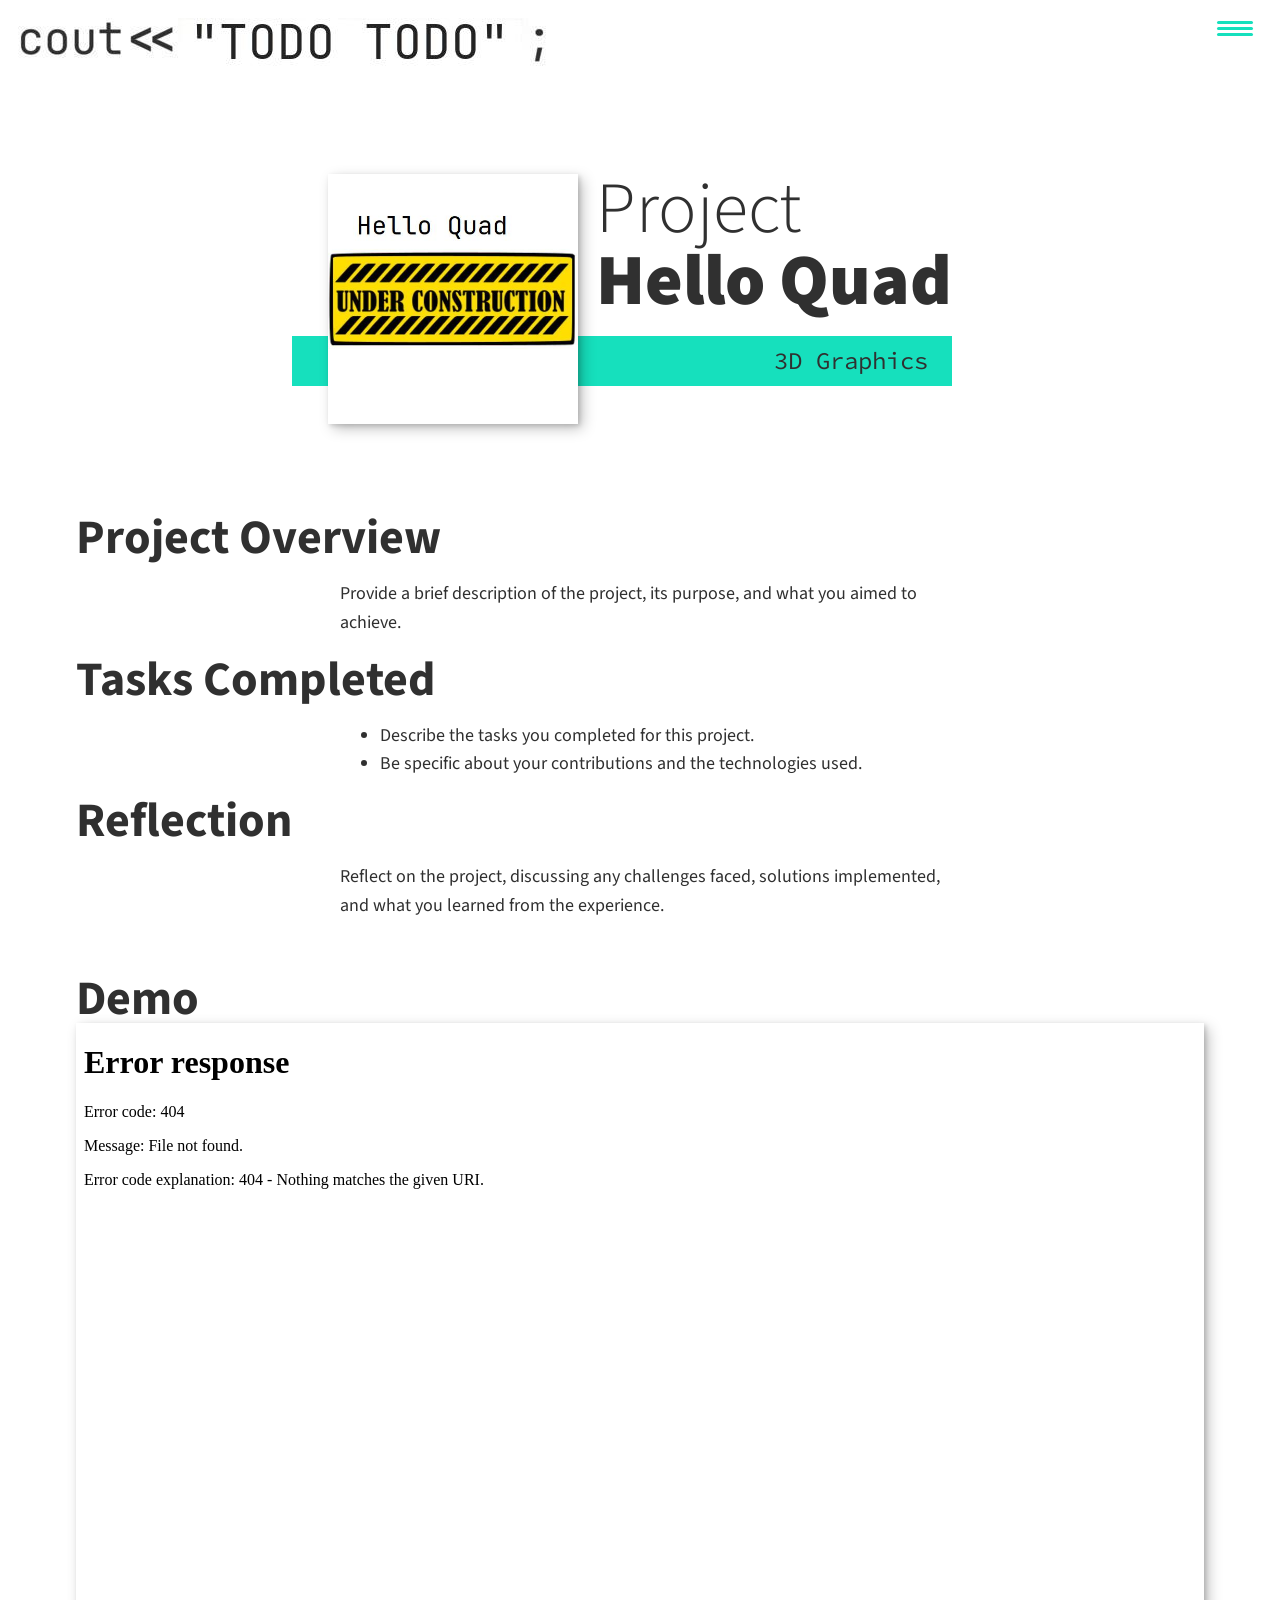
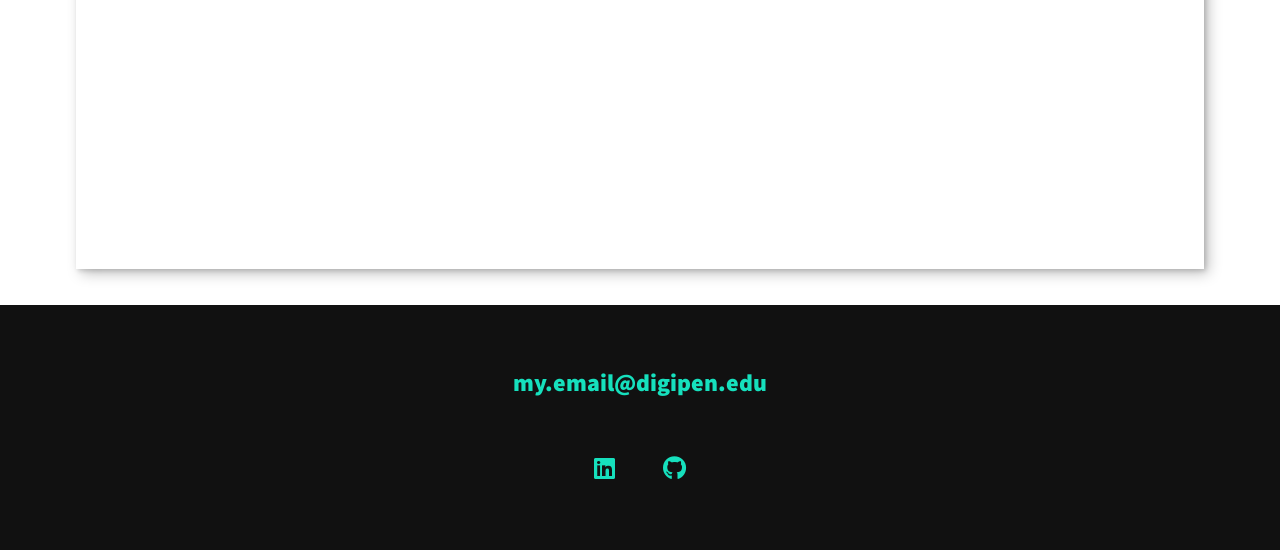
==== portfolio/01_hello.html @ 7c7721d3 "Initial commit" ====
<!-- https://youtu.be/_xkSvufmjEs?si=mh-MXT2ZdUasYAYn&t=3416 -->
<!-- adobe.ly/2GAgF93 -->
<!-- https://scrimba.com/build-and-deploy-your-portfolio-c012 -->
<!DOCTYPE html>
<html lang="en">

<head>
    <meta charset="UTF-8">
    <link rel="icon" type="image/svg+xml" href="../img/face.jpg">

    <!-- Help auto scale for desktop & mobile -->
    <meta name="viewport" content="width=device-width, initial-scale=1.0">
    <title>STUDENT TODO Website</title>

    <!-- Normalize the difference across browsers  https://necolas.github.io/normalize.css/ -->
    <link rel="stylesheet" href="../external/normalize.css">

    <link rel="stylesheet" href="https://cdnjs.cloudflare.com/ajax/libs/font-awesome/5.11.2/css/all.css"
        integrity="sha256-46qynGAkLSFpVbEBog43gvNhfrOj+BmwXdxFgVK/Kvc=" crossorigin="anonymous" />

    <!-- https://fonts.google.com/selection/embed -->
    <link rel="preconnect" href="https://fonts.googleapis.com">
    <link rel="preconnect" href="https://fonts.gstatic.com" crossorigin>
    <link
        href="https://fonts.googleapis.com/css2?family=Source+Code+Pro:ital,wght@0,200..900;1,200..900&family=Source+Sans+3:ital,wght@0,200..900;1,200..900&display=swap"
        rel="stylesheet">

    <link rel="stylesheet" href="../css/style.css">
</head>

<body>
    <header>
        <div class="logo">
            <!-- alt text can be blank since the logo is purely decorative and putting something like logo isn't actually helpful -->
            <img src="../img/cout.jpg" alt="">
        </div>
        <button class="nav-toggle" aria-label="toggle navigation">
            <span class="hamburger"></span>
        </button>
        <nav class="nav">
            <ul class="nav__list">
                <li class="nav__item">
                    <a href="../index.html" class="nav__link">Home</a>
                </li>
                <li class="nav__item">
                    <a href="../index.html#skills" class="nav__link">Skills</a>
                </li>
                <li class="nav__item">
                    <a href="../index.html#about" class="nav__link">About Me</a>
                </li>
                <li class="nav__item">
                    <a href="../index.html#projects" class="nav__link">Projects</a>
                </li>
                <li class="nav__item">
                    <a href="../index.html#resume" class="nav__link">Resume</a>
                </li>
            </ul>
        </nav>
    </header>

    <!-- Introduction -->
    <section class="intro">
        <h1 class="section__title section__title--intro">
            Project <strong>Hello Quad</strong>
        </h1>
        <p class="section__subtitle section__subtitle--intro">3D Graphics</p>
        <img src="../img/portfolio_thumbnails/01_hello.jpg" alt="a picture of this portfolio item" class="intro__img">
    </section>

    <div class="portfolio-item-individual">
        <h2>Project Overview</h2>
        <p>Provide a brief description of the project, its purpose, and what you aimed to achieve.</p>

        <h2>Tasks Completed</h2>
        <ul>
            <li>Describe the tasks you completed for this project.</li>
            <li>Be specific about your contributions and the technologies used.</li>
        </ul>

        <h2>Reflection</h2>
        <p>Reflect on the project, discussing any challenges faced, solutions implemented, and what you learned from the
            experience.</p>
    </div>

    <div class="portfolio-item-individual">
        <h2>Demo</h2>
        <!-- TODO demo the webgl version of the project -->
        <iframe id="demo" src="../webgl/D01HelloQuad/graphics_fun.html"></iframe>
    </div>


    <!-- Footer -->
    <footer class="footer">
        <a href="mailto:my.email@digipen.edu" class="footer__link">my.email@digipen.edu</a>
        <ul class="social-list">
            <li class="social-list__item">
                <a class="social-list__link" href="https://linkedin.com/in/mylinkedinid">
                    <i class="fab fa-linkedin"></i>
                </a>
            </li>
            <li class="social-list__item">
                <a class="social-list__link" href="https://github.com/mygithubid">
                    <i class="fab fa-github"></i>
                </a>
            </li>
            <!-- Want to list more? search : https://fontawesome.com/v5/search?ic=brands -->
        </ul>
    </footer>

    <script src="../js/index.js"></script>

</body>

</html>
---- css/style.css ----
/* make padding within widths rather calculating with total width? */
*,
*::before,
*::after {
  box-sizing: border-box;
}

/* Custom Properties */

:root {
  --ff-primary: "Source Sans 3", sans-serif;
  --ff-secondary: "Source Code Pro", monospace;

  --fw-reg: 300;
  --fw-bold: 900;

  --clr-light: #ffffff;
  --clr-dark: #303030;
  --clr-accent: #16e0bd;

  --fs-h1: 3rem;
  --fs-h2: 2.25rem;
  --fs-h3: 1.25rem;
  --fs-body: 1rem;

  --bs: 0.25em 0.25em 0.75em rgba(0, 0, 0, 0.25),
    0.125em 0.125em 0.25em rgba(0, 0, 0, 0.15);
}

/* With wider screens use differnt/bigger numbers */
@media (min-width: 800px) {
  :root {
    --fs-h1: 4.5rem;
    --fs-h2: 3rem;
    --fs-h3: 1.5rem;
    --fs-body: 1.125rem;
  }
}

/* General Styles */

html {
  scroll-behavior: smooth;
}

body {
  background: var(--clr-light);
  color: var(--clr-dark);
  margin: 0;
  font-family: var(--ff-primary);
  font-size: var(--fs-body);
  line-height: 1.6;
}

section {
  padding: 5em 2em;
}

img {
  display: block;
  max-width: 100%;
}

strong {
  font-weight: var(--fw-bold);
}

:focus {
  outline: 3px solid var(--clr-accent);
  outline-offset: 3px;
}

.btn {
  display: inline-block;
  padding: 0.5em 2.5em;
  background: var(--clr-accent);
  color: var(--clr-dark);
  text-decoration: none;
  cursor: pointer;
  font-size: 0.8rem;
  text-transform: uppercase;
  letter-spacing: 2px;
  font-weight: var(--fw-bold);
  transition: transform 200ms ease-in-out;
}

.btn:hover {
  transform: scale(1.1);
}

/* Typography */

h1,
h2,
h3 {
  line-height: 1;
  margin: 0;
}

h1 {
  font-size: var(--fs-h1);
}

h2 {
  font-size: var(--fs-h2);
}

h3 {
  font-size: var(--fs-h3);
}

.section__title {
  margin-bottom: 0.25rem;
}

.section__title--intro {
  font-weight: var(--fw-reg);
}

.section__title--intro strong {
  display: block;
}

.section__subtitle {
  margin: 0;
  font-size: var(--fs-h3);
}

.section__subtitle--intro,
.section__subtitle--about {
  background: var(--clr-accent);
  padding: 0.25em 1em;
  font-family: var(--ff-secondary);
  margin-bottom: 1em;
}

.section__subtitle--projects {
  color: var(--clr-accent);
  font-weight: var(--fw-bold);
  margin-bottom: 1em;
}

/* header */
header {
  display: flex;
  justify-content: space-between;
  padding: 1em;
}
.logo {
  max-width: 528px;
}

.nav {
  position: fixed;
  background: var(--clr-dark);
  color: var(--clr-light);
  top: 0;
  bottom: 0;
  left: 0;
  right: 0;
  z-index: 100;

  transform: translateX(100%);
  transition: transform 250ms cubic-bezier(0.5, 0, 0.5, 1);
}

.nav__list {
  list-style: none;
  display: flex;
  height: 100%;
  flex-direction: column;
  justify-content: space-evenly;
  align-items: center;
  margin: 0;
  padding: 0;
}

.nav__link {
  color: inherit;
  font-weight: var(--fw-bold);
  font-size: var(--fs-h2);
  text-decoration: none;
}

.nav__link:hover {
  color: var(--clr-accent);
}

.nav-toggle {
  padding: 0.5em;
  background: transparent;
  border: 0;
  cursor: pointer;
  position: absolute;
  right: 1em;
  top: 1em;
  z-index: 1000;
}

.nav-open .nav {
  transform: translateX(0);
}

.nav-open .nav-toggle {
  position: fixed;
}

.nav-open .hamburger {
  transform: rotate(0.625turn);
}

.nav-open .hamburger::before {
  transform: rotate(90deg) translateX(-6px);
}

.nav-open .hamburger::after {
  opacity: 0;
}

.hamburger {
  display: block;
  position: relative;
}

.hamburger,
.hamburger::before,
.hamburger::after {
  background: var(--clr-accent);
  width: 2em;
  height: 3px;
  border-radius: 1em;
  transition: transform 250ms ease-in-out;
}

.hamburger::before,
.hamburger::after {
  content: "";
  position: absolute;
  left: 0;
  right: 0;
}

.hamburger::before {
  top: 6px;
}
.hamburger::after {
  bottom: 6px;
}

/* Intro Section */
.intro {
  position: relative;
  z-index: 2;
}

.intro-bg {
  position: absolute;
  top: 0;
  left: 0;
  width: 100%;
  height: 100%;
  overflow: hidden;
  z-index: -2;
}

.intro-bg iframe {
  width: 100%;
  height: 100%;
  border: none;
  position: absolute;
  top: 0;
  left: 0;
}

.intro__img {
  box-shadow: var(--bs);
}

.section__subtitle--intro {
  display: inline-block;
}

@media (min-width: 600px) {
  .intro {
    display: grid;
    width: min-content;
    margin: 0 auto;
    column-gap: 1em;
    grid-template-areas:
      "img title"
      "img subtitle";
    grid-template-columns: min-content max-content;
  }

  .intro__img {
    grid-area: img;
    min-width: 250px;
    position: relative;
    z-index: 2;
  }

  .section__subtitle--intro {
    align-self: start;
    grid-column: -1/1;
    grid-row: 2;
    text-align: right;
    position: relative;
    left: -1.5em;
    width: calc(100% + 1.5em);
  }
}

/* my services section */

.my-services {
  background-color: var(--clr-dark);
  background-image: url(../img/skills-bg.jpg);
  background-size: cover;
  background-blend-mode: overlay;
  color: var(--clr-light);
  text-align: center;
}

.section__title--services {
  color: var(--clr-accent);
  position: relative;
}

.section__title--services::after {
  content: "";
  display: block;
  width: 2em;
  height: 1px;
  margin: 0.5em auto 1em;
  background: var(--clr-light);
  opacity: 0.25;
}

.services {
  margin-bottom: 4em;
}

.service {
  max-width: 500px;
  margin: 0 auto;
}

@media (min-width: 800px) {
  .services {
    display: flex;
    max-width: 1000px;
    margin-left: auto;
    margin-right: auto;
  }

  .service + .service {
    margin-left: 2em;
  }
}

/* About Me */

.about-me {
  max-width: 1000px;
  margin: 0 auto;
}

.about-me__img {
  box-shadow: var(--bs);
}

@media (min-width: 600px) {
  .about-me {
    display: grid;
    grid-template-columns: 1fr 200px;
    grid-template-areas:
      "title img"
      "subtitle img"
      "text img";
    column-gap: 2em;
  }

  .section__title--about {
    grid-area: title;
  }

  .section__subtitle--about {
    grid-column: 1 / -1;
    grid-row: 2;
    position: relative;
    left: -1em;
    width: calc(100% + 2em);
    padding-left: 1em;
    padding-right: calc(200px + 2.5em);
  }

  .about-me__img {
    grid-area: img;
    position: relative;
    z-index: 2;
  }
}

/* Portfolio / My projects */

.my-projects {
  background-color: var(--clr-dark);
  color: var(--clr-light);
  text-align: center;
}

.portfolio {
  display: grid;
  grid-template-columns: repeat(auto-fit, minmax(300px, 1fr));
  max-width: 1200px;
  margin: 0 auto;
}

.portfolio__item {
  background: var(--clr-dark);
  overflow: hidden;
}

.portfolio__img {
  transition: transform 750ms cubic-bezier(0.5, 0, 0.5, 1), opacity 250ms linear;
}

.portfolio__item:focus {
  position: relative;
  z-index: 2;
}

.portfolio__img:hover,
.portfolio__item:focus .portfolio__img {
  transform: scale(1.2);
  opacity: 0.75;
}

/*--------------------------------------------------------------
# Resume Section
--------------------------------------------------------------*/

.section__title--resume {
  text-align: center;
}

.my-resume {
  display: flex;
  flex-direction: column;
  align-items: center;
}

.resume-section h3 {
  color: var(--clr-dark);
  text-align: center;
}

.resume-section .resume-item {
  padding: 0 0 20px 20px;
  margin-top: -18px;
  border-left: 2px solid var(--clr-accent);
  position: relative;
  max-width: 1000px;
}

.resume-section .resume-item b {
  text-transform: uppercase;
  color: color-mix(in srgb, var(--clr-accent), transparent 5%);
  position: sticky;
}

.resume-section .resume-item::before {
  content: "";
  position: absolute;
  width: 16px;
  height: 16px;
  border-radius: 50px;
  left: -9px;
  top: 0;
  background: var(--clr-light);
  border: 2px solid var(--clr-accent);
}

/* Footer */

.footer {
  background: #111;
  color: var(--clr-accent);
  text-align: center;
  padding: 2.5em 0;
  font-size: var(--fs-h3);
}

.footer a {
  color: inherit;
  text-decoration: none;
}

.footer__link {
  font-weight: var(--fw-bold);
}

.footer__link:hover,
.social-list__link:hover {
  opacity: 0.7;
}

.footer__link:hover {
  text-decoration: underline;
}

.social-list {
  list-style: none;
  display: flex;
  justify-content: center;
  margin: 2em 0 0;
  padding: 0;
}

.social-list__item {
  margin: 0 0.5em;
}

.social-list__link {
  padding: 0.5em;
}

/* individual portfolio item styles */

.portfolio-item-individual {
  padding: 0 2em 2em;
  max-width: 1200px;
  margin: 0 auto;
}

.portfolio-item-individual p,
.portfolio-item-individual ul {
  max-width: 600px;
  margin-left: auto;
  margin-right: auto;
}

.portfolio-item-individual iframe {
  box-shadow: var(--bs);
  display: block;
  max-width: 1200px;
  width: 100%;
  height: auto;
  aspect-ratio: 4 / 3; /* Maintain aspect ratio */
  margin: 0 auto; /* Centering */
  border: none;
}
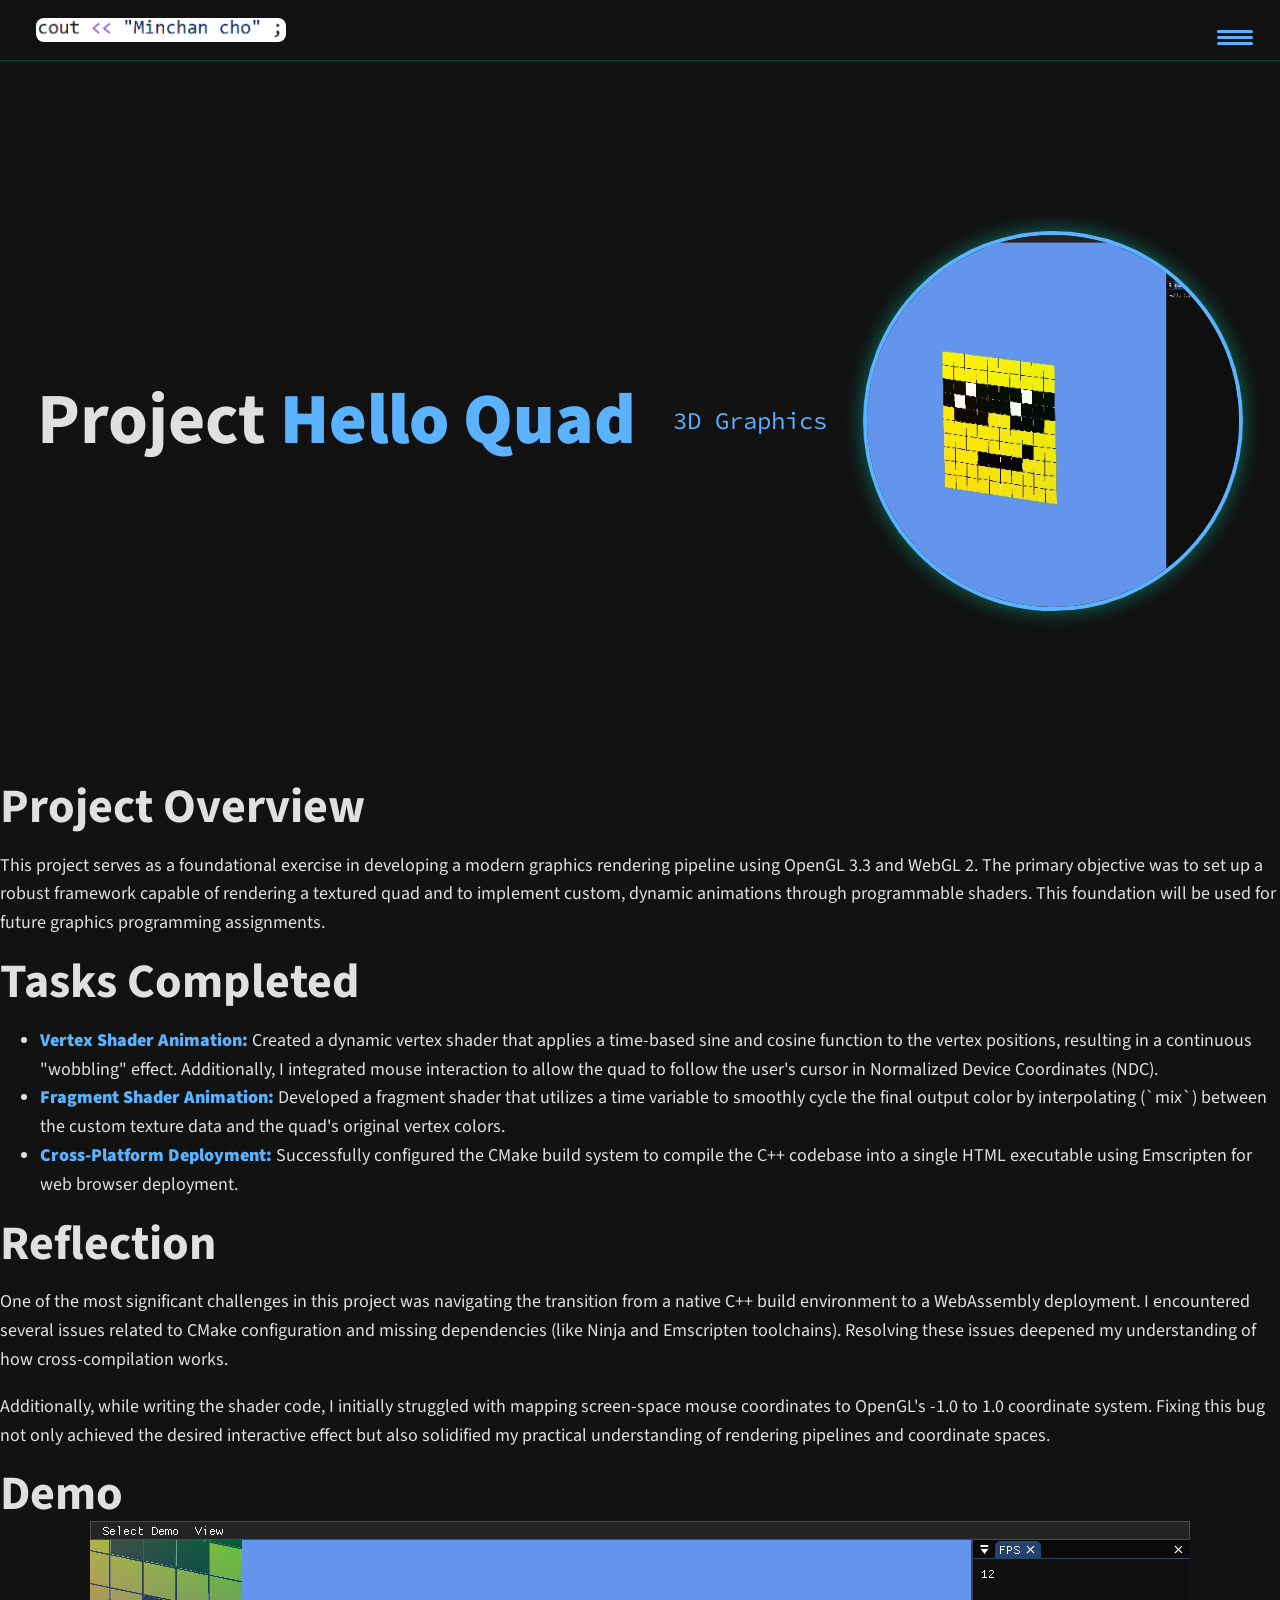
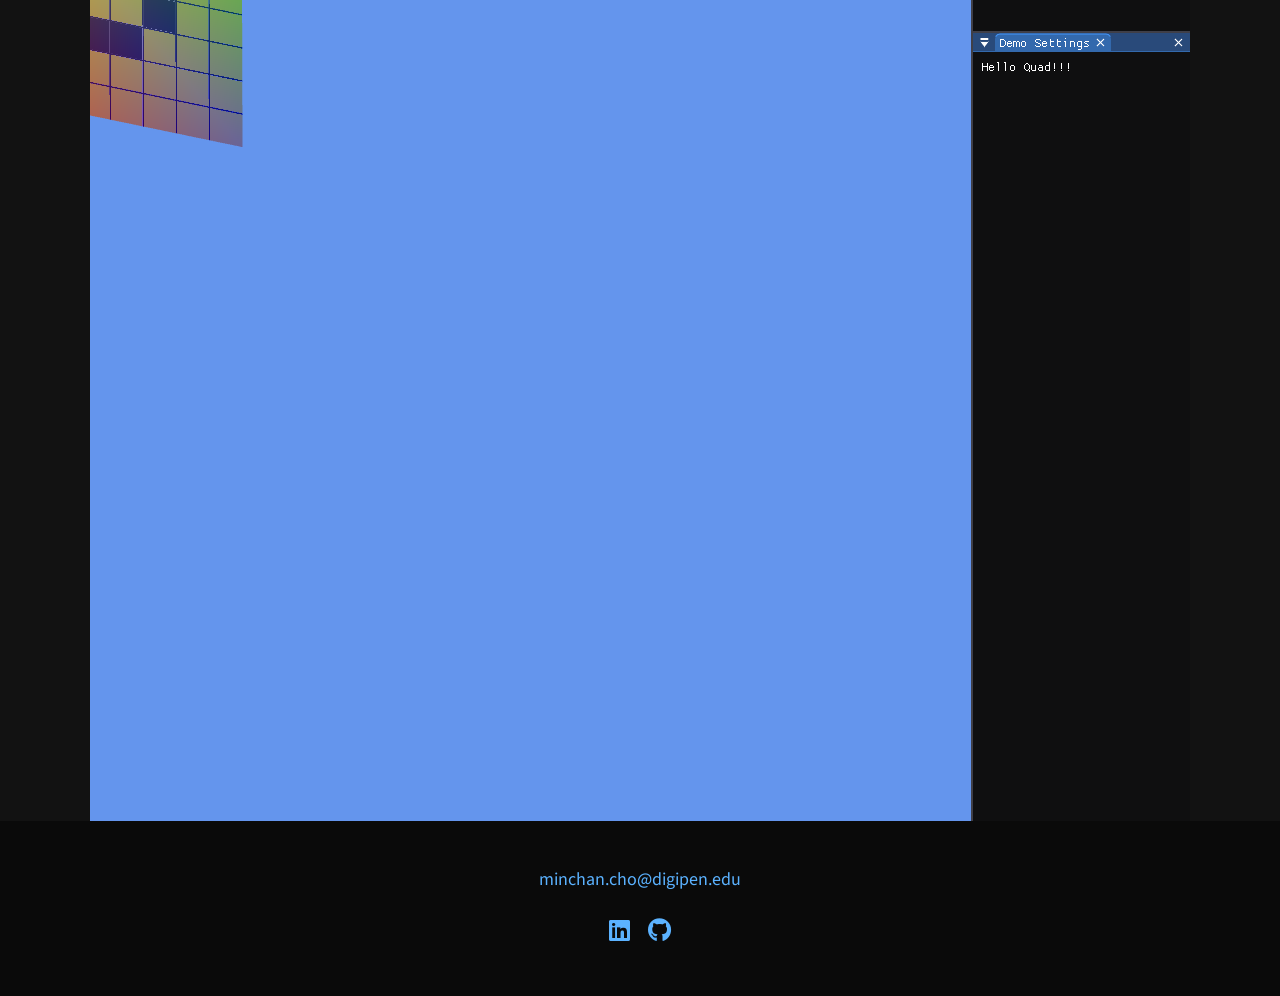
==== commit f99b55ef: "aa" ====
--- a/portfolio/01_hello.html
+++ b/portfolio/01_hello.html
@@ -10,7 +10,7 @@
 
     <!-- Help auto scale for desktop & mobile -->
     <meta name="viewport" content="width=device-width, initial-scale=1.0">
-    <title>STUDENT TODO Website</title>
+    <title>Minchan Cho Portfolio - Hello Quad</title>
 
     <!-- Normalize the difference across browsers  https://necolas.github.io/normalize.css/ -->
     <link rel="stylesheet" href="../external/normalize.css">
@@ -69,29 +69,29 @@
 
     <div class="portfolio-item-individual">
         <h2>Project Overview</h2>
-        <p>Provide a brief description of the project, its purpose, and what you aimed to achieve.</p>
+        <p>This project serves as a foundational exercise in developing a modern graphics rendering pipeline using OpenGL 3.3 and WebGL 2. The primary objective was to set up a robust framework capable of rendering a textured quad and to implement custom, dynamic animations through programmable shaders. This foundation will be used for future graphics programming assignments.</p>
 
         <h2>Tasks Completed</h2>
         <ul>
-            <li>Describe the tasks you completed for this project.</li>
-            <li>Be specific about your contributions and the technologies used.</li>
+            <li><strong>Vertex Shader Animation:</strong> Created a dynamic vertex shader that applies a time-based sine and cosine function to the vertex positions, resulting in a continuous "wobbling" effect. Additionally, I integrated mouse interaction to allow the quad to follow the user's cursor in Normalized Device Coordinates (NDC).</li>
+            <li><strong>Fragment Shader Animation:</strong> Developed a fragment shader that utilizes a time variable to smoothly cycle the final output color by interpolating (`mix`) between the custom texture data and the quad's original vertex colors.</li>
+            <li><strong>Cross-Platform Deployment:</strong> Successfully configured the CMake build system to compile the C++ codebase into a single HTML executable using Emscripten for web browser deployment.</li>
         </ul>
 
         <h2>Reflection</h2>
-        <p>Reflect on the project, discussing any challenges faced, solutions implemented, and what you learned from the
-            experience.</p>
+        <p>One of the most significant challenges in this project was navigating the transition from a native C++ build environment to a WebAssembly deployment. I encountered several issues related to CMake configuration and missing dependencies (like Ninja and Emscripten toolchains). Resolving these issues deepened my understanding of how cross-compilation works.</p>
+        <p>Additionally, while writing the shader code, I initially struggled with mapping screen-space mouse coordinates to OpenGL's -1.0 to 1.0 coordinate system. Fixing this bug not only achieved the desired interactive effect but also solidified my practical understanding of rendering pipelines and coordinate spaces.</p>
     </div>
 
     <div class="portfolio-item-individual">
         <h2>Demo</h2>
-        <!-- TODO demo the webgl version of the project -->
-        <iframe id="demo" src="../webgl/D01HelloQuad/graphics_fun.html"></iframe>
+        <iframe id="demo" src="../webgl/D01HelloQuad/graphics_fun.html" style="width: 1100px; height: 900px; border: none; display: block; margin: 0 auto;"></iframe>
     </div>
 
 
     <!-- Footer -->
     <footer class="footer">
-        <a href="mailto:my.email@digipen.edu" class="footer__link">my.email@digipen.edu</a>
+        <a href="mailto:minchan.cho@digipen.edu" class="footer__link">minchan.cho@digipen.edu</a>
         <ul class="social-list">
             <li class="social-list__item">
                 <a class="social-list__link" href="https://linkedin.com/in/mylinkedinid">
--- a/css/style.css
+++ b/css/style.css
@@ -1,552 +1,280 @@
 /* make padding within widths rather calculating with total width? */
-*,
-*::before,
-*::after {
-  box-sizing: border-box;
-}
+*::before, *::after, * { box-sizing: border-box; }
 
 /* Custom Properties */
-
 :root {
   --ff-primary: "Source Sans 3", sans-serif;
   --ff-secondary: "Source Code Pro", monospace;
-
   --fw-reg: 300;
   --fw-bold: 900;
-
-  --clr-light: #ffffff;
-  --clr-dark: #303030;
-  --clr-accent: #16e0bd;
-
+  --clr-light: #e0e0e0;
+  --clr-dark: #121212;
+  --clr-card: #1e1e1e;
+  --clr-accent: #5bb2ff; 
   --fs-h1: 3rem;
   --fs-h2: 2.25rem;
   --fs-h3: 1.25rem;
   --fs-body: 1rem;
-
-  --bs: 0.25em 0.25em 0.75em rgba(0, 0, 0, 0.25),
-    0.125em 0.125em 0.25em rgba(0, 0, 0, 0.15);
+  --bs: 0 10px 30px rgba(0,0,0,0.5);
 }
 
 /* With wider screens use differnt/bigger numbers */
 @media (min-width: 800px) {
-  :root {
-    --fs-h1: 4.5rem;
-    --fs-h2: 3rem;
-    --fs-h3: 1.5rem;
-    --fs-body: 1.125rem;
-  }
+  :root { --fs-h1: 4.5rem; --fs-h2: 3rem; --fs-h3: 1.5rem; --fs-body: 1.125rem; }
 }
 
 /* General Styles */
-
-html {
-  scroll-behavior: smooth;
-}
+html { scroll-behavior: smooth; }
 
 body {
-  background: var(--clr-light);
-  color: var(--clr-dark);
+  background: var(--clr-dark);
+  color: var(--clr-light);
   margin: 0;
   font-family: var(--ff-primary);
   font-size: var(--fs-body);
   line-height: 1.6;
 }
 
-section {
-  padding: 5em 2em;
-}
-
-img {
-  display: block;
-  max-width: 100%;
-}
-
-strong {
-  font-weight: var(--fw-bold);
-}
-
-:focus {
-  outline: 3px solid var(--clr-accent);
-  outline-offset: 3px;
-}
+section { padding: 5em 2em; }
+img { display: block; max-width: 100%; }
+strong { font-weight: var(--fw-bold); color: var(--clr-accent); }
 
 .btn {
   display: inline-block;
-  padding: 0.5em 2.5em;
-  background: var(--clr-accent);
-  color: var(--clr-dark);
+  padding: 0.8em 2.5em;
+  background: transparent;
+  color: var(--clr-accent);
+  border: 2px solid var(--clr-accent);
+  border-radius: 4px;
   text-decoration: none;
-  cursor: pointer;
-  font-size: 0.8rem;
   text-transform: uppercase;
   letter-spacing: 2px;
   font-weight: var(--fw-bold);
-  transition: transform 200ms ease-in-out;
+  transition: all 300ms ease-in-out;
 }
 
 .btn:hover {
-  transform: scale(1.1);
+  background: var(--clr-accent);
+  color: var(--clr-dark);
+  box-shadow: 0 0 15px var(--clr-accent);
+  transform: translateY(-3px);
 }
 
 /* Typography */
-
-h1,
-h2,
-h3 {
-  line-height: 1;
-  margin: 0;
-}
-
-h1 {
-  font-size: var(--fs-h1);
-}
-
-h2 {
-  font-size: var(--fs-h2);
-}
-
-h3 {
-  font-size: var(--fs-h3);
-}
-
-.section__title {
-  margin-bottom: 0.25rem;
-}
-
-.section__title--intro {
-  font-weight: var(--fw-reg);
-}
-
-.section__title--intro strong {
-  display: block;
-}
-
-.section__subtitle {
-  margin: 0;
-  font-size: var(--fs-h3);
-}
-
-.section__subtitle--intro,
-.section__subtitle--about {
-  background: var(--clr-accent);
-  padding: 0.25em 1em;
-  font-family: var(--ff-secondary);
-  margin-bottom: 1em;
-}
-
-.section__subtitle--projects {
-  color: var(--clr-accent);
-  font-weight: var(--fw-bold);
-  margin-bottom: 1em;
-}
+h1, h2, h3 { line-height: 1.1; margin: 0; }
+h1 { font-size: var(--fs-h1); }
+h2 { font-size: var(--fs-h2); }
+h3 { font-size: var(--fs-h3); margin-bottom: 0.5em; color: var(--clr-light); }
 
 /* header */
 header {
   display: flex;
   justify-content: space-between;
-  padding: 1em;
-}
-.logo {
-  max-width: 528px;
+  align-items: center;
+  padding: 1em 2em;
+  background: rgba(18, 18, 18, 0.95);
+  backdrop-filter: blur(10px);
+  position: sticky;
+  top: 0;
+  z-index: 1000;
+  border-bottom: 1px solid rgba(0, 255, 204, 0.2);
+}
+
+.logo { display: flex; align-items: center; min-width: 250px; }
+.logo img { 
+  width: 250px !important; 
+  min-width: 250px !important; 
+  max-width: none !important; 
+  height: auto !important;
+  border-radius: 8px; 
 }
 
 .nav {
   position: fixed;
-  background: var(--clr-dark);
-  color: var(--clr-light);
-  top: 0;
-  bottom: 0;
-  left: 0;
-  right: 0;
-  z-index: 100;
-
+  background-color: #050505 !important; 
+  top: 0; bottom: 0; left: 0; right: 0;
+  width: 100vw !important; 
+  height: 100vh !important; 
+  z-index: 100000 !important; 
   transform: translateX(100%);
   transition: transform 250ms cubic-bezier(0.5, 0, 0.5, 1);
 }
 
 .nav__list {
-  list-style: none;
-  display: flex;
-  height: 100%;
-  flex-direction: column;
-  justify-content: space-evenly;
-  align-items: center;
-  margin: 0;
-  padding: 0;
+  list-style: none; display: flex; height: 100%; flex-direction: column;
+  justify-content: space-evenly; align-items: center; margin: 0; padding: 0;
 }
 
 .nav__link {
-  color: inherit;
-  font-weight: var(--fw-bold);
-  font-size: var(--fs-h2);
-  text-decoration: none;
-}
-
-.nav__link:hover {
-  color: var(--clr-accent);
-}
+  color: var(--clr-light); font-weight: var(--fw-bold); font-size: var(--fs-h2); text-decoration: none;
+  transition: color 200ms;
+}
+
+.nav__link:hover { color: var(--clr-accent); }
 
 .nav-toggle {
-  padding: 0.5em;
-  background: transparent;
-  border: 0;
-  cursor: pointer;
-  position: absolute;
-  right: 1em;
-  top: 1em;
-  z-index: 1000;
-}
-
-.nav-open .nav {
-  transform: translateX(0);
-}
-
-.nav-open .nav-toggle {
-  position: fixed;
-}
-
-.nav-open .hamburger {
-  transform: rotate(0.625turn);
-}
-
-.nav-open .hamburger::before {
-  transform: rotate(90deg) translateX(-6px);
-}
-
-.nav-open .hamburger::after {
-  opacity: 0;
-}
-
-.hamburger {
-  display: block;
-  position: relative;
-}
-
-.hamburger,
-.hamburger::before,
-.hamburger::after {
-  background: var(--clr-accent);
-  width: 2em;
-  height: 3px;
-  border-radius: 1em;
-  transition: transform 250ms ease-in-out;
-}
-
-.hamburger::before,
-.hamburger::after {
-  content: "";
-  position: absolute;
-  left: 0;
-  right: 0;
-}
-
-.hamburger::before {
-  top: 6px;
-}
-.hamburger::after {
-  bottom: 6px;
-}
+  padding: 0.5em; background: transparent; border: 0; cursor: pointer; 
+  position: absolute; right: 1em; top: 1.5em; 
+  z-index: 100001 !important; 
+}
+
+.nav-open .nav { transform: translateX(0); }
+.hamburger, .hamburger::before, .hamburger::after {
+  background: var(--clr-accent); width: 2em; height: 3px; border-radius: 1em; transition: transform 250ms ease;
+}
+.hamburger { display: block; position: relative; }
+.hamburger::before, .hamburger::after { content: ""; position: absolute; left: 0; right: 0; }
+.hamburger::before { top: 6px; } .hamburger::after { bottom: 6px; }
+.nav-open .hamburger { transform: rotate(0.625turn); }
+.nav-open .hamburger::before { transform: rotate(90deg) translateX(-6px); }
+.nav-open .hamburger::after { opacity: 0; }
 
 /* Intro Section */
 .intro {
-  position: relative;
-  z-index: 2;
-}
-
-.intro-bg {
-  position: absolute;
-  top: 0;
-  left: 0;
-  width: 100%;
-  height: 100%;
+  display: flex;
+  flex-direction: column-reverse;
+  align-items: center;
+  justify-content: center;
+  text-align: center;
+  min-height: 80vh;
+  gap: 2em;
+}
+
+.intro__img {
+  width: 280px;
+  height: 280px;
+  object-fit: cover;
+  border-radius: 50%;
+  border: 4px solid var(--clr-accent);
+  box-shadow: 0 0 20px rgba(0, 255, 204, 0.4);
+}
+
+.section__subtitle--intro {
+  font-family: var(--ff-secondary);
+  color: var(--clr-accent);
+  font-size: var(--fs-h3);
+  margin-top: 1em;
+}
+
+.typing-title {
+  display: inline-block;
   overflow: hidden;
-  z-index: -2;
-}
-
-.intro-bg iframe {
-  width: 100%;
-  height: 100%;
-  border: none;
-  position: absolute;
-  top: 0;
-  left: 0;
-}
-
-.intro__img {
+  white-space: nowrap;
+  border-right: 0.15em solid var(--clr-accent);
+  max-width: 0;
+  animation: typing 2.5s steps(25, end) forwards, blink-caret 0.75s step-end infinite;
+}
+
+@keyframes typing { 
+  from { max-width: 0; } 
+  to { max-width: 25ch; }
+}
+@keyframes blink-caret { 
+  from, to { border-color: transparent } 
+  50% { border-color: var(--clr-accent); } 
+}
+
+/* my services section */
+.my-services { text-align: center; }
+.section__title--services { color: var(--clr-accent); margin-bottom: 2em; }
+
+.services {
+  display: grid;
+  grid-template-columns: repeat(auto-fit, minmax(300px, 1fr));
+  gap: 2em;
+  max-width: 1200px;
+  margin: 0 auto 3em;
+}
+
+.card {
+  background: var(--clr-card);
+  padding: 2em;
+  border-radius: 10px;
+  border: 1px solid rgba(255, 255, 255, 0.05);
   box-shadow: var(--bs);
-}
-
-.section__subtitle--intro {
-  display: inline-block;
-}
-
-@media (min-width: 600px) {
-  .intro {
-    display: grid;
-    width: min-content;
-    margin: 0 auto;
-    column-gap: 1em;
-    grid-template-areas:
-      "img title"
-      "img subtitle";
-    grid-template-columns: min-content max-content;
-  }
-
-  .intro__img {
-    grid-area: img;
-    min-width: 250px;
-    position: relative;
-    z-index: 2;
-  }
-
-  .section__subtitle--intro {
-    align-self: start;
-    grid-column: -1/1;
-    grid-row: 2;
-    text-align: right;
-    position: relative;
-    left: -1.5em;
-    width: calc(100% + 1.5em);
-  }
-}
-
-/* my services section */
-
-.my-services {
-  background-color: var(--clr-dark);
-  background-image: url(../img/skills-bg.jpg);
-  background-size: cover;
-  background-blend-mode: overlay;
-  color: var(--clr-light);
-  text-align: center;
-}
-
-.section__title--services {
-  color: var(--clr-accent);
-  position: relative;
-}
-
-.section__title--services::after {
-  content: "";
-  display: block;
-  width: 2em;
-  height: 1px;
-  margin: 0.5em auto 1em;
-  background: var(--clr-light);
-  opacity: 0.25;
-}
-
-.services {
-  margin-bottom: 4em;
-}
-
-.service {
-  max-width: 500px;
-  margin: 0 auto;
-}
+  transition: transform 300ms ease, border-color 300ms ease;
+  text-align: left;
+}
+
+.card:hover {
+  transform: translateY(-10px);
+  border-color: var(--clr-accent);
+}
+
+/* About Me */
+.about-me { max-width: 1000px; margin: 0 auto; display: flex; flex-direction: column-reverse; align-items: center; text-align: left; gap: 2em; }
+.about-me__img { border-radius: 10px; box-shadow: var(--bs); max-width: 300px; border: 2px solid var(--clr-accent); }
+.section__title--about { color: var(--clr-accent); margin-bottom: 0.5em; }
+.section__subtitle--about { font-family: var(--ff-secondary); color: var(--clr-light); margin-bottom: 1.5em; }
 
 @media (min-width: 800px) {
-  .services {
-    display: flex;
-    max-width: 1000px;
-    margin-left: auto;
-    margin-right: auto;
-  }
-
-  .service + .service {
-    margin-left: 2em;
-  }
-}
-
-/* About Me */
-
-.about-me {
-  max-width: 1000px;
-  margin: 0 auto;
-}
-
-.about-me__img {
-  box-shadow: var(--bs);
-}
-
-@media (min-width: 600px) {
-  .about-me {
-    display: grid;
-    grid-template-columns: 1fr 200px;
-    grid-template-areas:
-      "title img"
-      "subtitle img"
-      "text img";
-    column-gap: 2em;
-  }
-
-  .section__title--about {
-    grid-area: title;
-  }
-
-  .section__subtitle--about {
-    grid-column: 1 / -1;
-    grid-row: 2;
-    position: relative;
-    left: -1em;
-    width: calc(100% + 2em);
-    padding-left: 1em;
-    padding-right: calc(200px + 2.5em);
-  }
-
-  .about-me__img {
-    grid-area: img;
-    position: relative;
-    z-index: 2;
-  }
+  .intro { flex-direction: row; text-align: left; justify-content: space-evenly; }
+  .intro__img { width: 380px; height: 380px; }
+  .typing-title { margin: 0; }
+  .about-me { flex-direction: row; align-items: flex-start; justify-content: space-between; }
 }
 
 /* Portfolio / My projects */
-
-.my-projects {
-  background-color: var(--clr-dark);
-  color: var(--clr-light);
-  text-align: center;
-}
-
+.my-projects { background-color: var(--clr-card); text-align: center; }
+.section__subtitle--projects { color: var(--clr-accent); margin-bottom: 2em; font-family: var(--ff-secondary); }
 .portfolio {
   display: grid;
   grid-template-columns: repeat(auto-fit, minmax(300px, 1fr));
+  gap: 1.5em;
   max-width: 1200px;
   margin: 0 auto;
 }
-
 .portfolio__item {
-  background: var(--clr-dark);
+  border-radius: 10px;
   overflow: hidden;
-}
-
+  position: relative;
+  box-shadow: var(--bs);
+}
 .portfolio__img {
-  transition: transform 750ms cubic-bezier(0.5, 0, 0.5, 1), opacity 250ms linear;
-}
-
-.portfolio__item:focus {
-  position: relative;
-  z-index: 2;
-}
-
-.portfolio__img:hover,
-.portfolio__item:focus .portfolio__img {
-  transform: scale(1.2);
-  opacity: 0.75;
+  transition: transform 500ms ease, opacity 250ms linear;
+  width: 100%;
+  height: 100%;
+  object-fit: cover;
+}
+.portfolio__item:hover .portfolio__img {
+  transform: scale(1.1);
+  opacity: 0.5;
 }
 
 /*--------------------------------------------------------------
 # Resume Section
 --------------------------------------------------------------*/
-
-.section__title--resume {
-  text-align: center;
-}
-
-.my-resume {
-  display: flex;
-  flex-direction: column;
-  align-items: center;
-}
-
-.resume-section h3 {
-  color: var(--clr-dark);
-  text-align: center;
-}
-
-.resume-section .resume-item {
-  padding: 0 0 20px 20px;
-  margin-top: -18px;
+.my-resume { display: flex; flex-direction: column; align-items: center; }
+.section__title--resume { color: var(--clr-accent); margin-bottom: 1em; }
+.resume-section { max-width: 800px; width: 100%; margin-top: 3em; }
+.resume-item {
+  padding: 0 0 30px 30px;
   border-left: 2px solid var(--clr-accent);
   position: relative;
-  max-width: 1000px;
-}
-
-.resume-section .resume-item b {
-  text-transform: uppercase;
-  color: color-mix(in srgb, var(--clr-accent), transparent 5%);
-  position: sticky;
-}
-
-.resume-section .resume-item::before {
-  content: "";
-  position: absolute;
-  width: 16px;
-  height: 16px;
-  border-radius: 50px;
-  left: -9px;
-  top: 0;
-  background: var(--clr-light);
-  border: 2px solid var(--clr-accent);
+  text-align: left;
+}
+.resume-item::before {
+  content: ""; position: absolute; width: 16px; height: 16px; border-radius: 50%;
+  left: -9px; top: 0; background: var(--clr-dark); border: 2px solid var(--clr-accent);
 }
 
 /* Footer */
-
 .footer {
-  background: #111;
-  color: var(--clr-accent);
-  text-align: center;
-  padding: 2.5em 0;
-  font-size: var(--fs-h3);
-}
-
-.footer a {
-  color: inherit;
-  text-decoration: none;
-}
-
-.footer__link {
-  font-weight: var(--fw-bold);
-}
-
-.footer__link:hover,
-.social-list__link:hover {
-  opacity: 0.7;
-}
-
-.footer__link:hover {
-  text-decoration: underline;
-}
-
-.social-list {
-  list-style: none;
-  display: flex;
-  justify-content: center;
-  margin: 2em 0 0;
-  padding: 0;
-}
-
-.social-list__item {
-  margin: 0 0.5em;
-}
-
-.social-list__link {
-  padding: 0.5em;
-}
-
-/* individual portfolio item styles */
-
-.portfolio-item-individual {
-  padding: 0 2em 2em;
-  max-width: 1200px;
-  margin: 0 auto;
-}
-
-.portfolio-item-individual p,
-.portfolio-item-individual ul {
-  max-width: 600px;
-  margin-left: auto;
-  margin-right: auto;
-}
-
-.portfolio-item-individual iframe {
-  box-shadow: var(--bs);
-  display: block;
-  max-width: 1200px;
-  width: 100%;
-  height: auto;
-  aspect-ratio: 4 / 3; /* Maintain aspect ratio */
-  margin: 0 auto; /* Centering */
-  border: none;
-}
+  background: #0a0a0a; color: var(--clr-accent); text-align: center; padding: 2.5em 0;
+}
+.footer a { color: inherit; text-decoration: none; }
+.footer__link:hover { color: var(--clr-light); }
+.social-list { list-style: none; display: flex; justify-content: center; margin: 1em 0 0; padding: 0; gap: 1em; }
+.social-list__link { font-size: 1.5rem; transition: color 200ms; }
+.social-list__link:hover { color: var(--clr-light); }
+
+.reveal {
+  opacity: 0;
+  transform: translateY(60px);
+  transition: opacity 0.8s ease-out, transform 0.8s ease-out;
+}
+
+.reveal.active {
+  opacity: 1;
+  transform: translateY(0);
+}
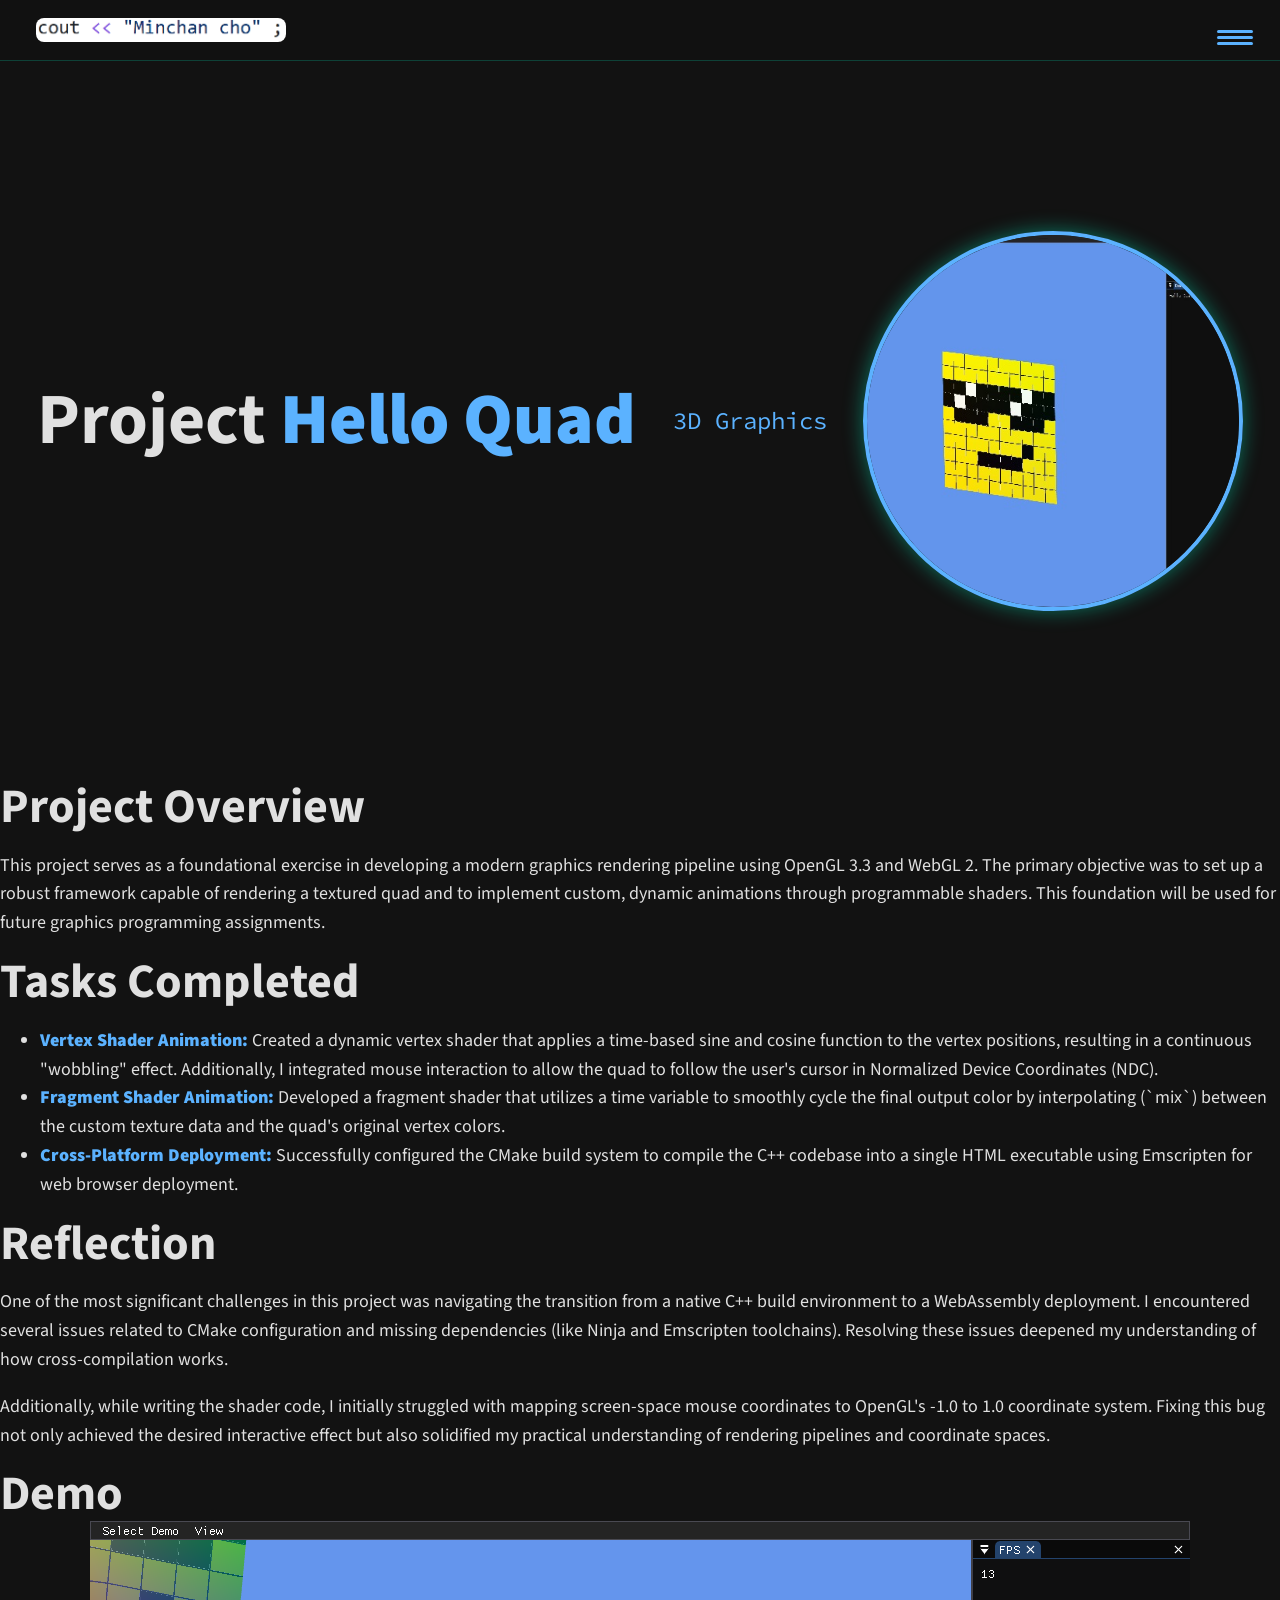
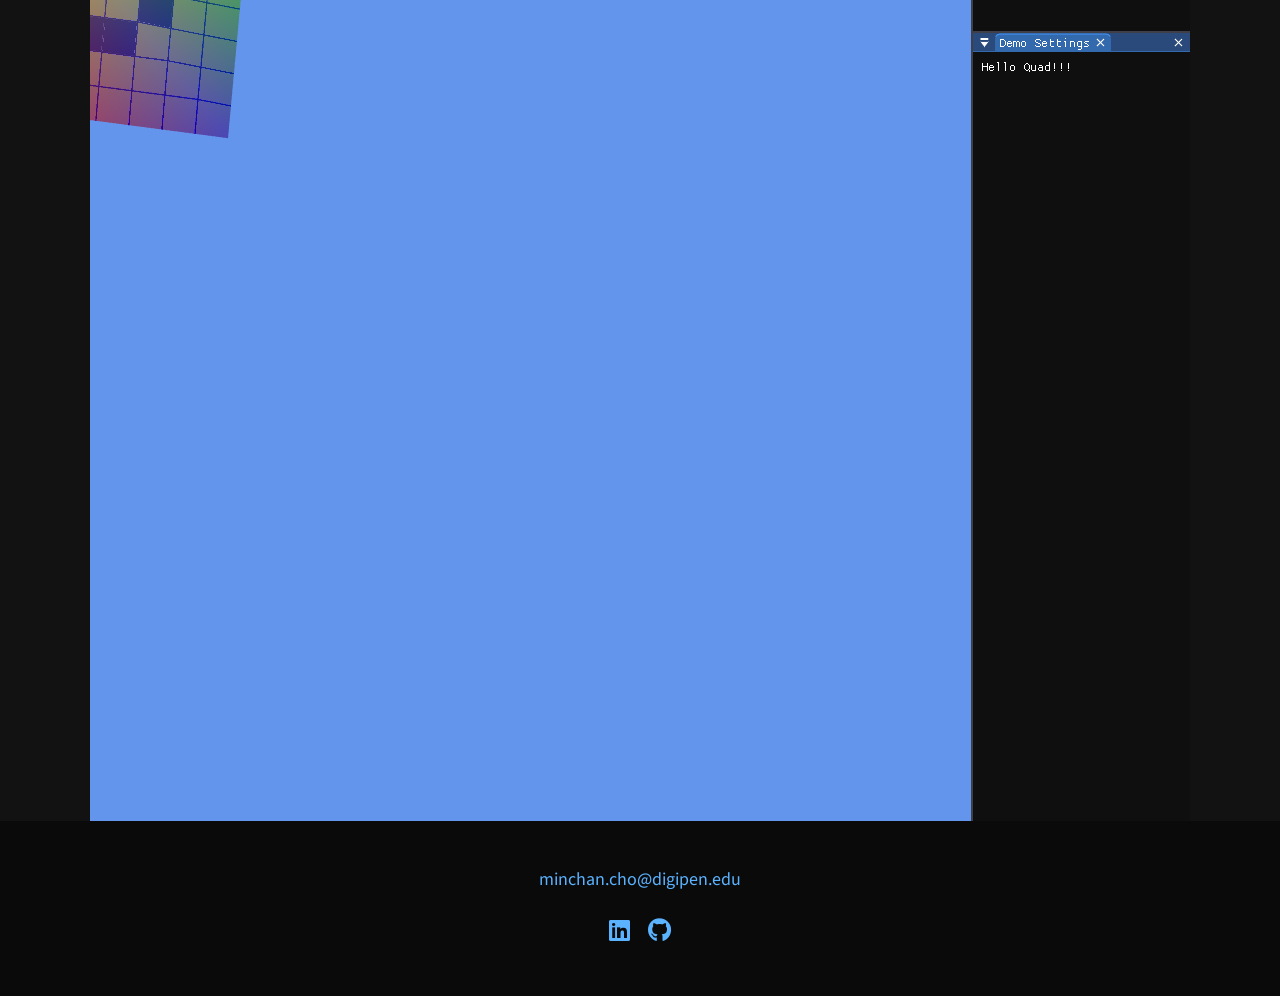
==== commit 58447e8a: "fix link" ====
--- a/portfolio/01_hello.html
+++ b/portfolio/01_hello.html
@@ -94,12 +94,12 @@
         <a href="mailto:minchan.cho@digipen.edu" class="footer__link">minchan.cho@digipen.edu</a>
         <ul class="social-list">
             <li class="social-list__item">
-                <a class="social-list__link" href="https://linkedin.com/in/mylinkedinid">
+                <a class="social-list__link" href="https://www.linkedin.com/in/minchan-cho-510542408/">
                     <i class="fab fa-linkedin"></i>
                 </a>
             </li>
             <li class="social-list__item">
-                <a class="social-list__link" href="https://github.com/mygithubid">
+                <a class="social-list__link" href="https://github.com/Melopi">
                     <i class="fab fa-github"></i>
                 </a>
             </li>
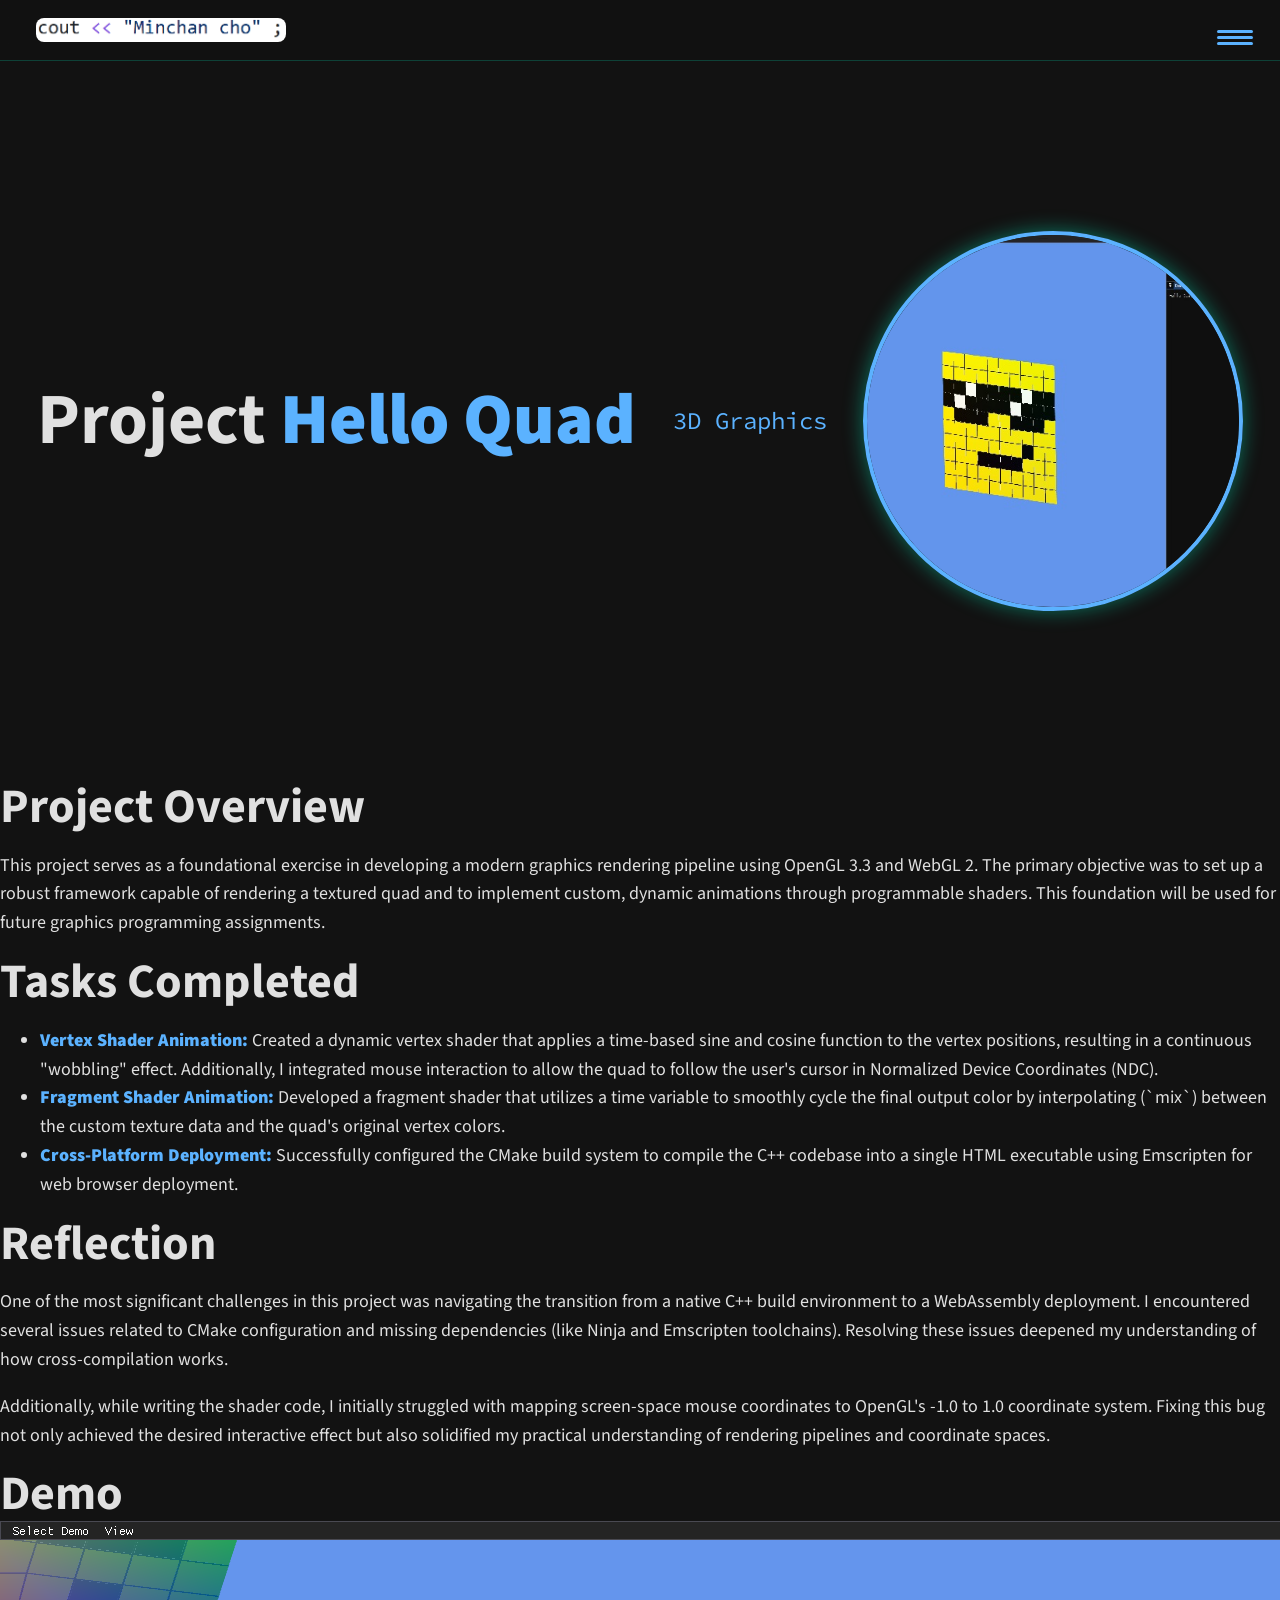
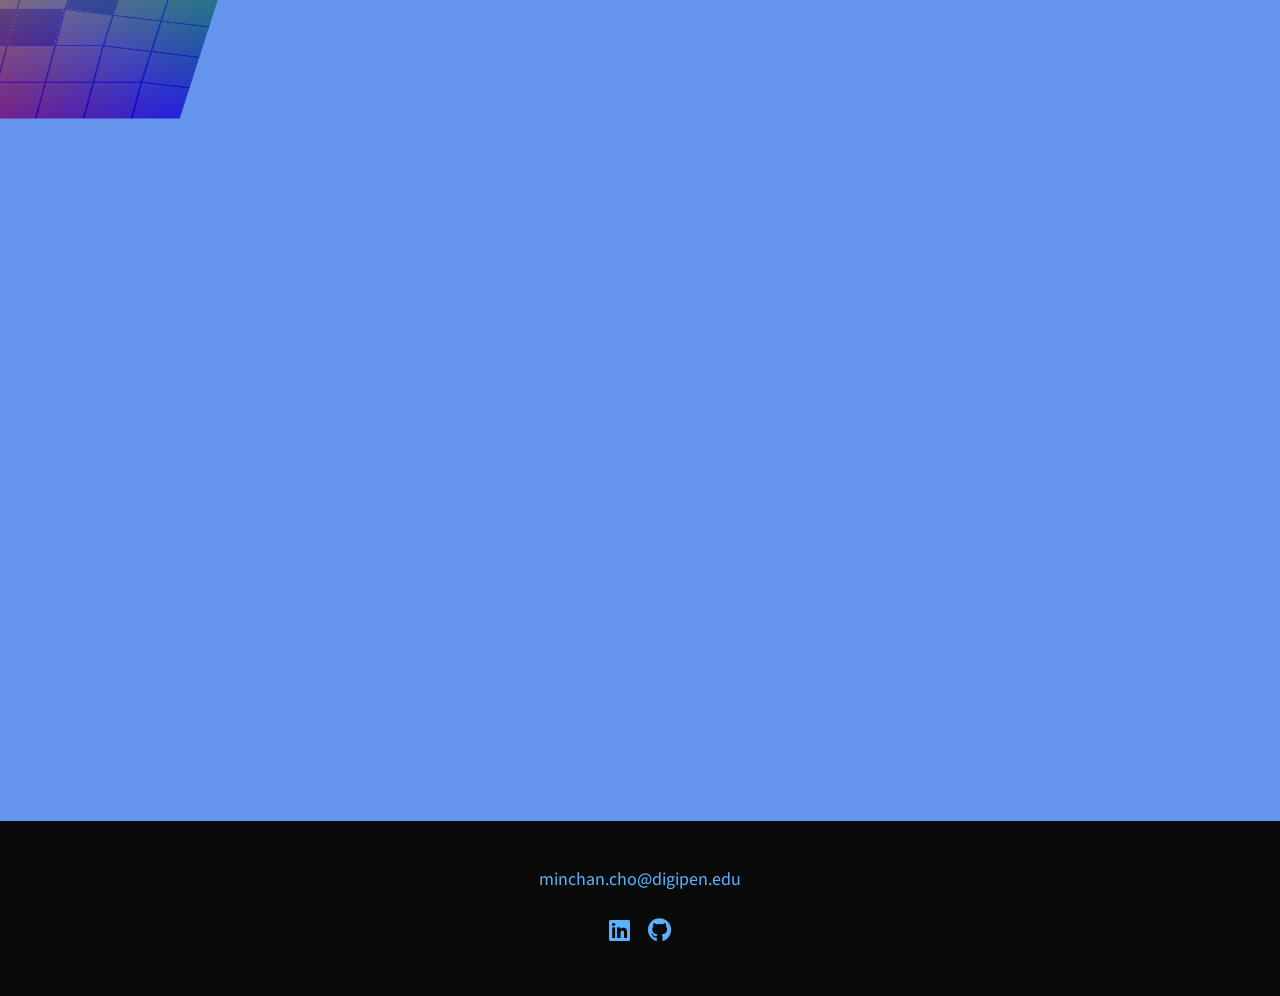
==== commit 8b37d970: "mesh" ====
--- a/portfolio/01_hello.html
+++ b/portfolio/01_hello.html
@@ -85,7 +85,7 @@
 
     <div class="portfolio-item-individual">
         <h2>Demo</h2>
-        <iframe id="demo" src="../webgl/D01HelloQuad/graphics_fun.html" style="width: 1100px; height: 900px; border: none; display: block; margin: 0 auto;"></iframe>
+        <iframe id="demo" src="../webgl/D01HelloQuad/graphics_fun.html" style="width: 1500px; height: 900px; border: none; display: block; margin: 0 auto;"></iframe>
     </div>
 
 
